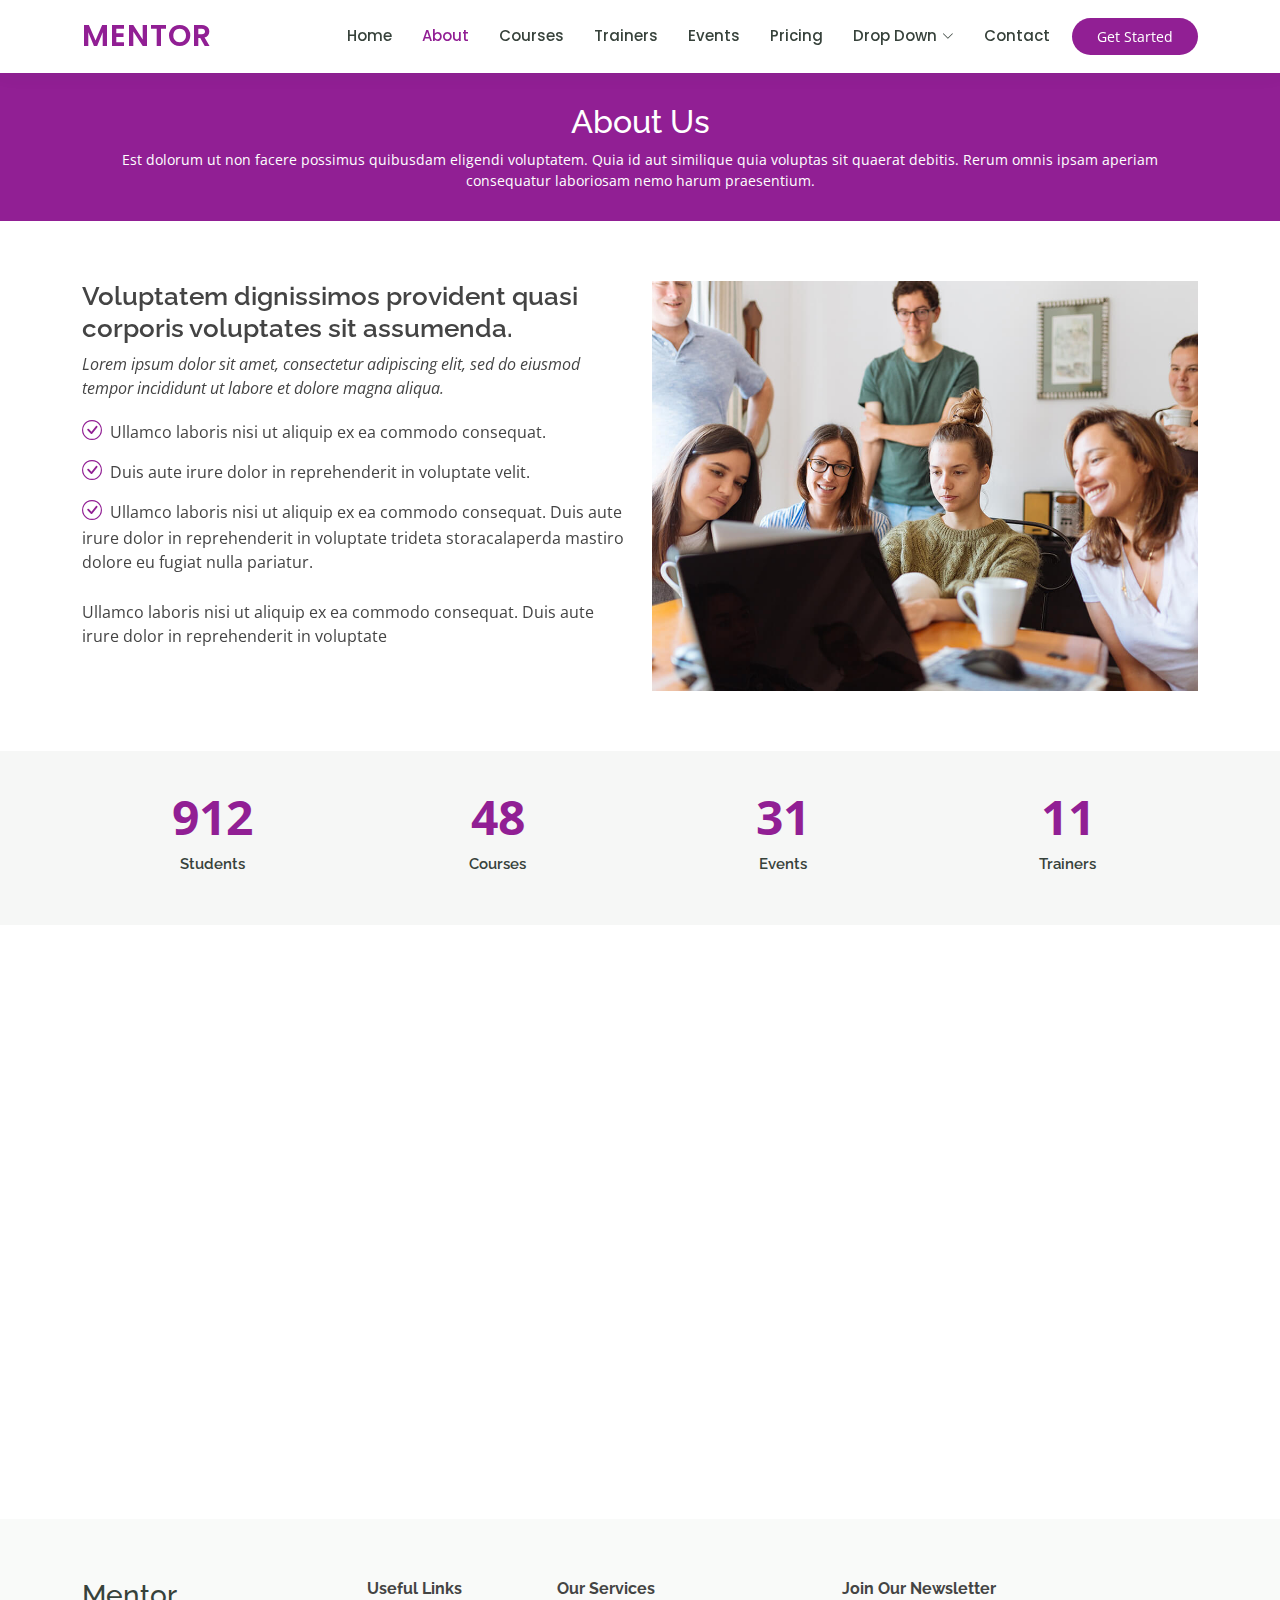
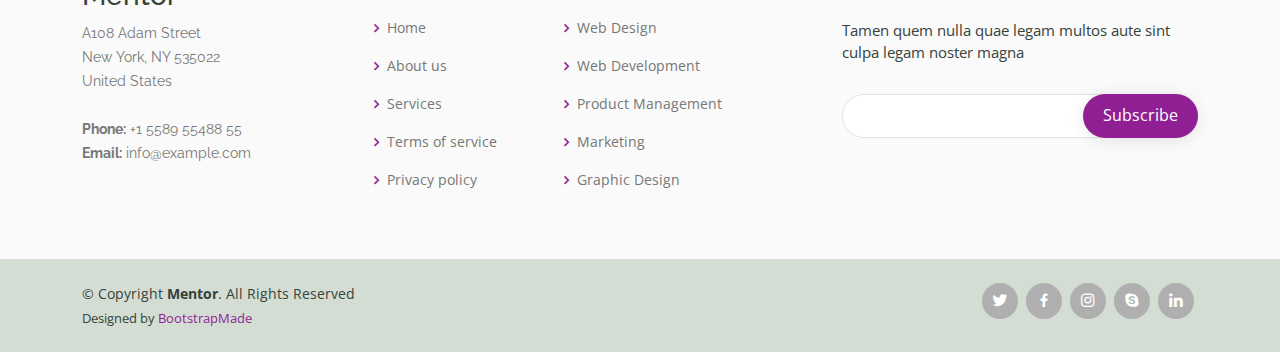
==== about.html @ 0583b0af "Merge pull request #1 from Jay-VD-K/v_1" ====
<!DOCTYPE html>
<html lang="en">

<head>
  <meta charset="utf-8">
  <meta content="width=device-width, initial-scale=1.0" name="viewport">

  <title>About - Mentor Bootstrap Template</title>
  <meta content="" name="description">
  <meta content="" name="keywords">

  <!-- Favicons -->
  <link href="assets/img/favicon.png" rel="icon">
  <link href="assets/img/apple-touch-icon.png" rel="apple-touch-icon">

  <!-- Google Fonts -->
  <link href="https://fonts.googleapis.com/css?family=Open+Sans:300,300i,400,400i,600,600i,700,700i|Raleway:300,300i,400,400i,500,500i,600,600i,700,700i|Poppins:300,300i,400,400i,500,500i,600,600i,700,700i" rel="stylesheet">

  <!-- Vendor CSS Files -->
  <link href="assets/vendor/animate.css/animate.min.css" rel="stylesheet">
  <link href="assets/vendor/aos/aos.css" rel="stylesheet">
  <link href="assets/vendor/bootstrap/css/bootstrap.min.css" rel="stylesheet">
  <link href="assets/vendor/bootstrap-icons/bootstrap-icons.css" rel="stylesheet">
  <link href="assets/vendor/boxicons/css/boxicons.min.css" rel="stylesheet">
  <link href="assets/vendor/remixicon/remixicon.css" rel="stylesheet">
  <link href="assets/vendor/swiper/swiper-bundle.min.css" rel="stylesheet">

  <!-- Template Main CSS File -->
  <link href="assets/css/style.css" rel="stylesheet">

  <!-- =======================================================
  * Template Name: Mentor - v4.7.0
  * Template URL: https://bootstrapmade.com/mentor-free-education-bootstrap-theme/
  * Author: BootstrapMade.com
  * License: https://bootstrapmade.com/license/
  ======================================================== -->
</head>

<body>

  <!-- ======= Header ======= -->
  <header id="header" class="fixed-top">
    <div class="container d-flex align-items-center">

      <h1 class="logo me-auto"><a href="index.html">Mentor</a></h1>
      <!-- Uncomment below if you prefer to use an image logo -->
      <!-- <a href="index.html" class="logo me-auto"><img src="assets/img/logo.png" alt="" class="img-fluid"></a>-->

      <nav id="navbar" class="navbar order-last order-lg-0">
        <ul>
          <li><a href="index.html">Home</a></li>
          <li><a class="active" href="about.html">About</a></li>
          <li><a href="courses.html">Courses</a></li>
          <li><a href="trainers.html">Trainers</a></li>
          <li><a href="events.html">Events</a></li>
          <li><a href="pricing.html">Pricing</a></li>

          <li class="dropdown"><a href="#"><span>Drop Down</span> <i class="bi bi-chevron-down"></i></a>
            <ul>
              <li><a href="#">Drop Down 1</a></li>
              <li class="dropdown"><a href="#"><span>Deep Drop Down</span> <i class="bi bi-chevron-right"></i></a>
                <ul>
                  <li><a href="#">Deep Drop Down 1</a></li>
                  <li><a href="#">Deep Drop Down 2</a></li>
                  <li><a href="#">Deep Drop Down 3</a></li>
                  <li><a href="#">Deep Drop Down 4</a></li>
                  <li><a href="#">Deep Drop Down 5</a></li>
                </ul>
              </li>
              <li><a href="#">Drop Down 2</a></li>
              <li><a href="#">Drop Down 3</a></li>
              <li><a href="#">Drop Down 4</a></li>
            </ul>
          </li>
          <li><a href="contact.html">Contact</a></li>
        </ul>
        <i class="bi bi-list mobile-nav-toggle"></i>
      </nav><!-- .navbar -->

      <a href="courses.html" class="get-started-btn">Get Started</a>

    </div>
  </header><!-- End Header -->

  <main id="main">
    <!-- ======= Breadcrumbs ======= -->
    <div class="breadcrumbs" data-aos="fade-in">
      <div class="container">
        <h2>About Us</h2>
        <p>Est dolorum ut non facere possimus quibusdam eligendi voluptatem. Quia id aut similique quia voluptas sit quaerat debitis. Rerum omnis ipsam aperiam consequatur laboriosam nemo harum praesentium. </p>
      </div>
    </div><!-- End Breadcrumbs -->

    <!-- ======= About Section ======= -->
    <section id="about" class="about">
      <div class="container" data-aos="fade-up">

        <div class="row">
          <div class="col-lg-6 order-1 order-lg-2" data-aos="fade-left" data-aos-delay="100">
            <img src="assets/img/about.jpg" class="img-fluid" alt="">
          </div>
          <div class="col-lg-6 pt-4 pt-lg-0 order-2 order-lg-1 content">
            <h3>Voluptatem dignissimos provident quasi corporis voluptates sit assumenda.</h3>
            <p class="fst-italic">
              Lorem ipsum dolor sit amet, consectetur adipiscing elit, sed do eiusmod tempor incididunt ut labore et dolore
              magna aliqua.
            </p>
            <ul>
              <li><i class="bi bi-check-circle"></i> Ullamco laboris nisi ut aliquip ex ea commodo consequat.</li>
              <li><i class="bi bi-check-circle"></i> Duis aute irure dolor in reprehenderit in voluptate velit.</li>
              <li><i class="bi bi-check-circle"></i> Ullamco laboris nisi ut aliquip ex ea commodo consequat. Duis aute irure dolor in reprehenderit in voluptate trideta storacalaperda mastiro dolore eu fugiat nulla pariatur.</li>
            </ul>
            <p>
              Ullamco laboris nisi ut aliquip ex ea commodo consequat. Duis aute irure dolor in reprehenderit in voluptate
            </p>

          </div>
        </div>

      </div>
    </section><!-- End About Section -->

    <!-- ======= Counts Section ======= -->
    <section id="counts" class="counts section-bg">
      <div class="container">

        <div class="row counters">

          <div class="col-lg-3 col-6 text-center">
            <span data-purecounter-start="0" data-purecounter-end="1232" data-purecounter-duration="1" class="purecounter"></span>
            <p>Students</p>
          </div>

          <div class="col-lg-3 col-6 text-center">
            <span data-purecounter-start="0" data-purecounter-end="64" data-purecounter-duration="1" class="purecounter"></span>
            <p>Courses</p>
          </div>

          <div class="col-lg-3 col-6 text-center">
            <span data-purecounter-start="0" data-purecounter-end="42" data-purecounter-duration="1" class="purecounter"></span>
            <p>Events</p>
          </div>

          <div class="col-lg-3 col-6 text-center">
            <span data-purecounter-start="0" data-purecounter-end="15" data-purecounter-duration="1" class="purecounter"></span>
            <p>Trainers</p>
          </div>

        </div>

      </div>
    </section><!-- End Counts Section -->

    <!-- ======= Testimonials Section ======= -->
    <section id="testimonials" class="testimonials">
      <div class="container" data-aos="fade-up">

        <div class="section-title">
          <h2>Testimonials</h2>
          <p>What are they saying</p>
        </div>

        <div class="testimonials-slider swiper" data-aos="fade-up" data-aos-delay="100">
          <div class="swiper-wrapper">

            <div class="swiper-slide">
              <div class="testimonial-wrap">
                <div class="testimonial-item">
                  <img src="assets/img/testimonials/testimonials-1.jpg" class="testimonial-img" alt="">
                  <h3>Saul Goodman</h3>
                  <h4>Ceo &amp; Founder</h4>
                  <p>
                    <i class="bx bxs-quote-alt-left quote-icon-left"></i>
                    Proin iaculis purus consequat sem cure digni ssim donec porttitora entum suscipit rhoncus. Accusantium quam, ultricies eget id, aliquam eget nibh et. Maecen aliquam, risus at semper.
                    <i class="bx bxs-quote-alt-right quote-icon-right"></i>
                  </p>
                </div>
              </div>
            </div><!-- End testimonial item -->

            <div class="swiper-slide">
              <div class="testimonial-wrap">
                <div class="testimonial-item">
                  <img src="assets/img/testimonials/testimonials-2.jpg" class="testimonial-img" alt="">
                  <h3>Sara Wilsson</h3>
                  <h4>Designer</h4>
                  <p>
                    <i class="bx bxs-quote-alt-left quote-icon-left"></i>
                    Export tempor illum tamen malis malis eram quae irure esse labore quem cillum quid cillum eram malis quorum velit fore eram velit sunt aliqua noster fugiat irure amet legam anim culpa.
                    <i class="bx bxs-quote-alt-right quote-icon-right"></i>
                  </p>
                </div>
              </div>
            </div><!-- End testimonial item -->

            <div class="swiper-slide">
              <div class="testimonial-wrap">
                <div class="testimonial-item">
                  <img src="assets/img/testimonials/testimonials-3.jpg" class="testimonial-img" alt="">
                  <h3>Jena Karlis</h3>
                  <h4>Store Owner</h4>
                  <p>
                    <i class="bx bxs-quote-alt-left quote-icon-left"></i>
                    Enim nisi quem export duis labore cillum quae magna enim sint quorum nulla quem veniam duis minim tempor labore quem eram duis noster aute amet eram fore quis sint minim.
                    <i class="bx bxs-quote-alt-right quote-icon-right"></i>
                  </p>
                </div>
              </div>
            </div><!-- End testimonial item -->

            <div class="swiper-slide">
              <div class="testimonial-wrap">
                <div class="testimonial-item">
                  <img src="assets/img/testimonials/testimonials-4.jpg" class="testimonial-img" alt="">
                  <h3>Matt Brandon</h3>
                  <h4>Freelancer</h4>
                  <p>
                    <i class="bx bxs-quote-alt-left quote-icon-left"></i>
                    Fugiat enim eram quae cillum dolore dolor amet nulla culpa multos export minim fugiat minim velit minim dolor enim duis veniam ipsum anim magna sunt elit fore quem dolore labore illum veniam.
                    <i class="bx bxs-quote-alt-right quote-icon-right"></i>
                  </p>
                </div>
              </div>
            </div><!-- End testimonial item -->

            <div class="swiper-slide">
              <div class="testimonial-wrap">
                <div class="testimonial-item">
                  <img src="assets/img/testimonials/testimonials-5.jpg" class="testimonial-img" alt="">
                  <h3>John Larson</h3>
                  <h4>Entrepreneur</h4>
                  <p>
                    <i class="bx bxs-quote-alt-left quote-icon-left"></i>
                    Quis quorum aliqua sint quem legam fore sunt eram irure aliqua veniam tempor noster veniam enim culpa labore duis sunt culpa nulla illum cillum fugiat legam esse veniam culpa fore nisi cillum quid.
                    <i class="bx bxs-quote-alt-right quote-icon-right"></i>
                  </p>
                </div>
              </div>
            </div><!-- End testimonial item -->

          </div>
          <div class="swiper-pagination"></div>
        </div>

      </div>
    </section><!-- End Testimonials Section -->

  </main><!-- End #main -->

  <!-- ======= Footer ======= -->
  <footer id="footer">

    <div class="footer-top">
      <div class="container">
        <div class="row">

          <div class="col-lg-3 col-md-6 footer-contact">
            <h3>Mentor</h3>
            <p>
              A108 Adam Street <br>
              New York, NY 535022<br>
              United States <br><br>
              <strong>Phone:</strong> +1 5589 55488 55<br>
              <strong>Email:</strong> info@example.com<br>
            </p>
          </div>

          <div class="col-lg-2 col-md-6 footer-links">
            <h4>Useful Links</h4>
            <ul>
              <li><i class="bx bx-chevron-right"></i> <a href="#">Home</a></li>
              <li><i class="bx bx-chevron-right"></i> <a href="#">About us</a></li>
              <li><i class="bx bx-chevron-right"></i> <a href="#">Services</a></li>
              <li><i class="bx bx-chevron-right"></i> <a href="#">Terms of service</a></li>
              <li><i class="bx bx-chevron-right"></i> <a href="#">Privacy policy</a></li>
            </ul>
          </div>

          <div class="col-lg-3 col-md-6 footer-links">
            <h4>Our Services</h4>
            <ul>
              <li><i class="bx bx-chevron-right"></i> <a href="#">Web Design</a></li>
              <li><i class="bx bx-chevron-right"></i> <a href="#">Web Development</a></li>
              <li><i class="bx bx-chevron-right"></i> <a href="#">Product Management</a></li>
              <li><i class="bx bx-chevron-right"></i> <a href="#">Marketing</a></li>
              <li><i class="bx bx-chevron-right"></i> <a href="#">Graphic Design</a></li>
            </ul>
          </div>

          <div class="col-lg-4 col-md-6 footer-newsletter">
            <h4>Join Our Newsletter</h4>
            <p>Tamen quem nulla quae legam multos aute sint culpa legam noster magna</p>
            <form action="" method="post">
              <input type="email" name="email"><input type="submit" value="Subscribe">
            </form>
          </div>

        </div>
      </div>
    </div>

    <div class="container d-md-flex py-4">

      <div class="me-md-auto text-center text-md-start">
        <div class="copyright">
          &copy; Copyright <strong><span>Mentor</span></strong>. All Rights Reserved
        </div>
        <div class="credits">
          <!-- All the links in the footer should remain intact. -->
          <!-- You can delete the links only if you purchased the pro version. -->
          <!-- Licensing information: https://bootstrapmade.com/license/ -->
          <!-- Purchase the pro version with working PHP/AJAX contact form: https://bootstrapmade.com/mentor-free-education-bootstrap-theme/ -->
          Designed by <a href="https://bootstrapmade.com/">BootstrapMade</a>
        </div>
      </div>
      <div class="social-links text-center text-md-right pt-3 pt-md-0">
        <a href="#" class="twitter"><i class="bx bxl-twitter"></i></a>
        <a href="#" class="facebook"><i class="bx bxl-facebook"></i></a>
        <a href="#" class="instagram"><i class="bx bxl-instagram"></i></a>
        <a href="#" class="google-plus"><i class="bx bxl-skype"></i></a>
        <a href="#" class="linkedin"><i class="bx bxl-linkedin"></i></a>
      </div>
    </div>
  </footer><!-- End Footer -->

  <div id="preloader"></div>
  <a href="#" class="back-to-top d-flex align-items-center justify-content-center"><i class="bi bi-arrow-up-short"></i></a>

  <!-- Vendor JS Files -->
  <script src="assets/vendor/purecounter/purecounter.js"></script>
  <script src="assets/vendor/aos/aos.js"></script>
  <script src="assets/vendor/bootstrap/js/bootstrap.bundle.min.js"></script>
  <script src="assets/vendor/swiper/swiper-bundle.min.js"></script>
  <script src="assets/vendor/php-email-form/validate.js"></script>

  <!-- Template Main JS File -->
  <script src="assets/js/main.js"></script>

</body>

</html>
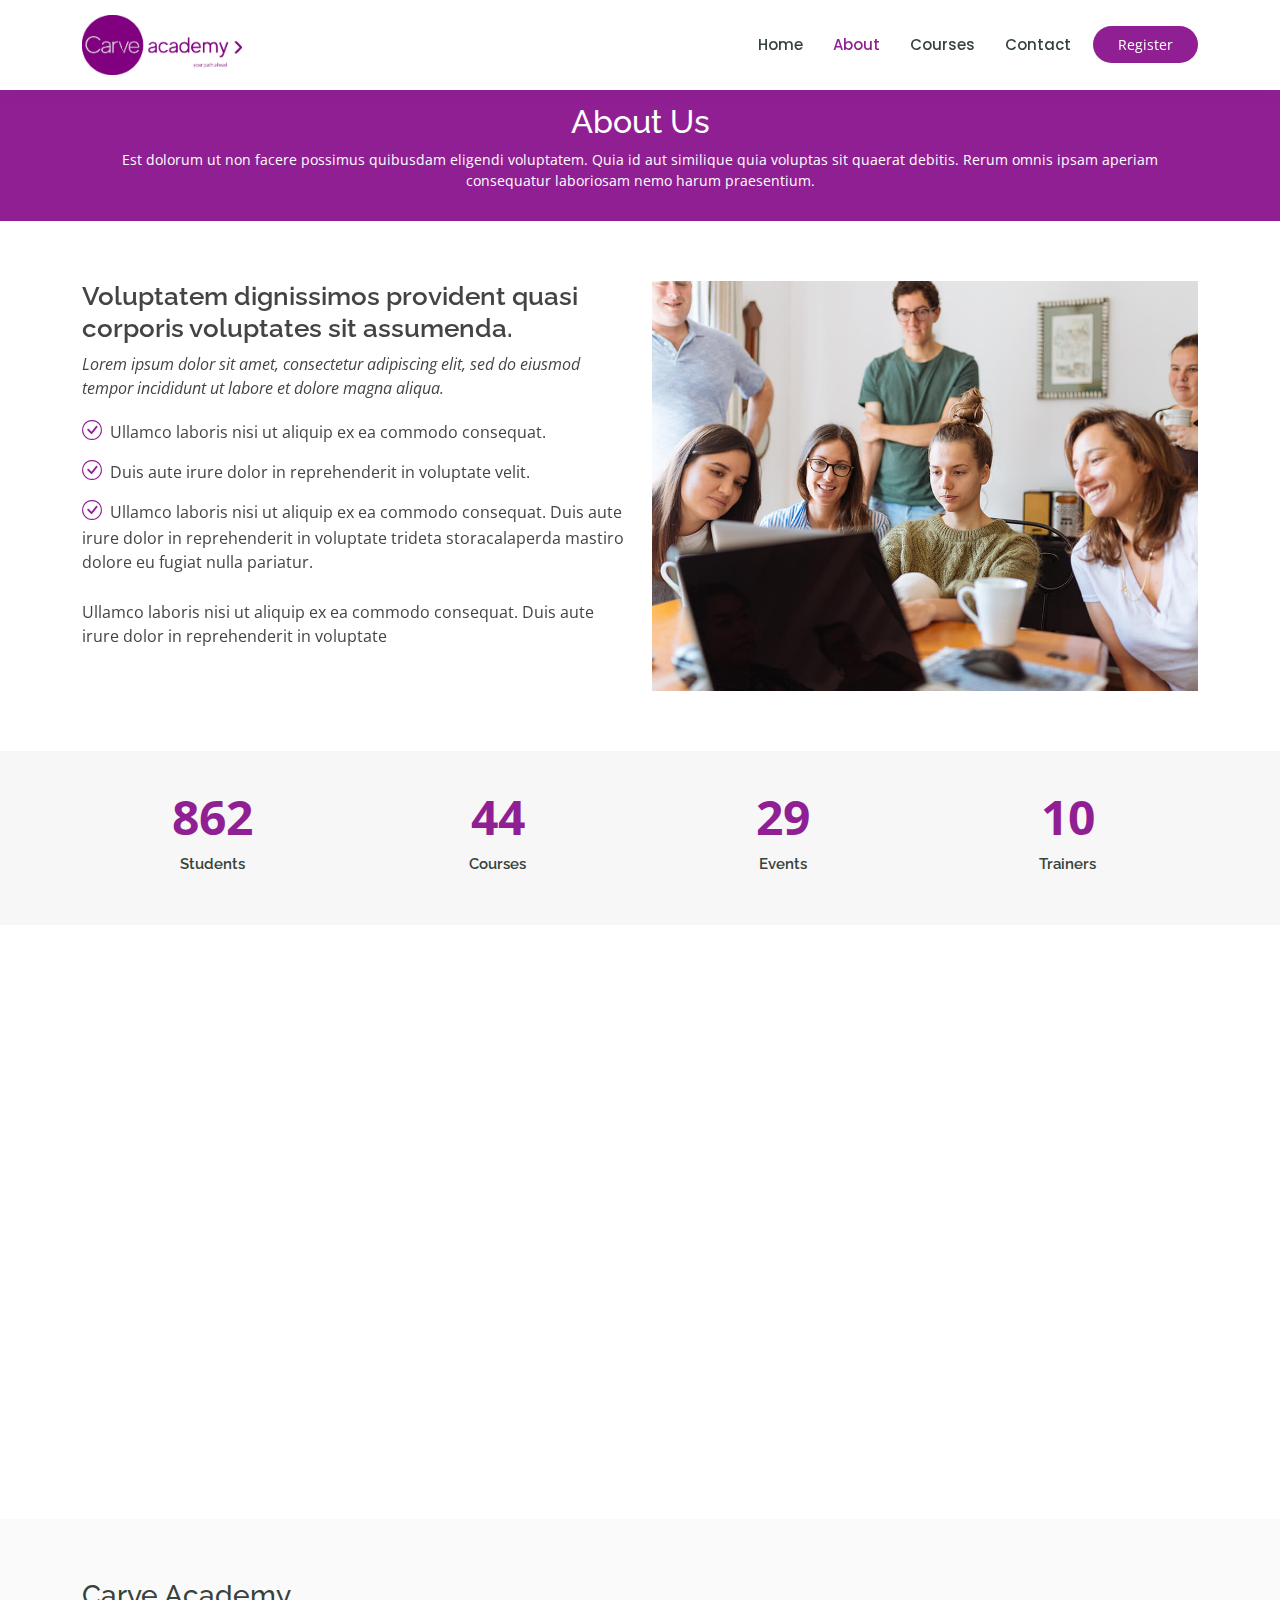
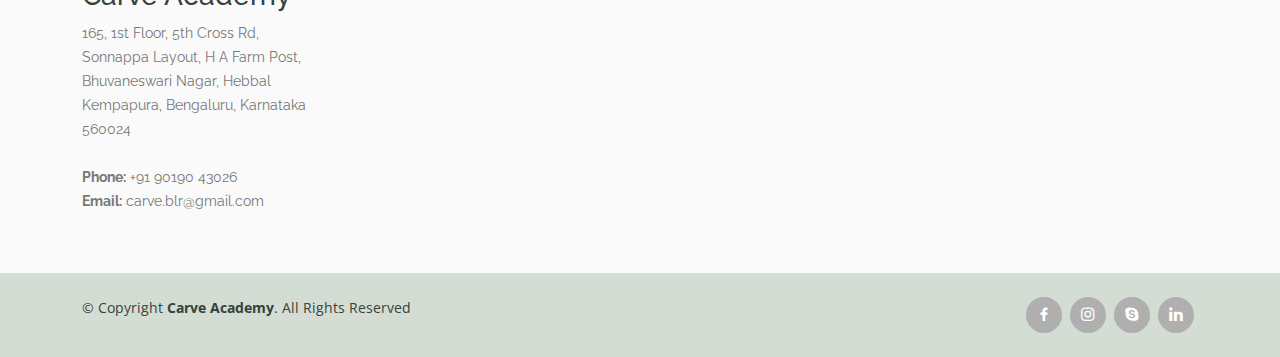
==== commit e1177519: "Merge pull request #4 from Jay-VD-K/v_1" ====
--- a/about.html
+++ b/about.html
@@ -42,20 +42,20 @@
   <header id="header" class="fixed-top">
     <div class="container d-flex align-items-center">
 
-      <h1 class="logo me-auto"><a href="index.html">Mentor</a></h1>
+      <!-- <h1 class="logo me-auto"><a href="index.html">CARVE Academy</a></h1> -->
       <!-- Uncomment below if you prefer to use an image logo -->
-      <!-- <a href="index.html" class="logo me-auto"><img src="assets/img/logo.png" alt="" class="img-fluid"></a>-->
+      <a href="index.html" class="logo me-auto"><img src="assets/img/Ensemble.jpg" alt="" class="img-fluid"></a>
 
       <nav id="navbar" class="navbar order-last order-lg-0">
         <ul>
           <li><a href="index.html">Home</a></li>
           <li><a class="active" href="about.html">About</a></li>
-          <li><a href="courses.html">Courses</a></li>
-          <li><a href="trainers.html">Trainers</a></li>
-          <li><a href="events.html">Events</a></li>
-          <li><a href="pricing.html">Pricing</a></li>
-
-          <li class="dropdown"><a href="#"><span>Drop Down</span> <i class="bi bi-chevron-down"></i></a>
+          <!-- <li><a href="courses.html">Courses</a></li> -->
+          <!-- <li><a href="trainers.html">Trainers</a></li> -->
+          <li><a href="events.html">Courses</a></li>
+          <!-- <li><a href="pricing.html">Pricing</a></li> -->
+
+          <!-- <li class="dropdown"><a href="#"><span>Drop Down</span> <i class="bi bi-chevron-down"></i></a>
             <ul>
               <li><a href="#">Drop Down 1</a></li>
               <li class="dropdown"><a href="#"><span>Deep Drop Down</span> <i class="bi bi-chevron-right"></i></a>
@@ -71,13 +71,13 @@
               <li><a href="#">Drop Down 3</a></li>
               <li><a href="#">Drop Down 4</a></li>
             </ul>
-          </li>
-          <li><a href="contact.html">Contact</a></li>
+          </li> -->
+          <li><a href="#">Contact</a></li>
         </ul>
         <i class="bi bi-list mobile-nav-toggle"></i>
       </nav><!-- .navbar -->
 
-      <a href="courses.html" class="get-started-btn">Get Started</a>
+      <a href="#" class="get-started-btn">Register</a>
 
     </div>
   </header><!-- End Header -->
@@ -247,25 +247,27 @@
 
   </main><!-- End #main -->
 
-  <!-- ======= Footer ======= -->
-  <footer id="footer">
+   <!-- ======= Footer ======= -->
+   <footer id="footer">
 
     <div class="footer-top">
       <div class="container">
         <div class="row">
 
-          <div class="col-lg-3 col-md-6 footer-contact">
-            <h3>Mentor</h3>
+          <div class="col-lg-10 col-md-6 footer-contact">
+            <h3>Carve Academy</h3>
             <p>
-              A108 Adam Street <br>
-              New York, NY 535022<br>
-              United States <br><br>
-              <strong>Phone:</strong> +1 5589 55488 55<br>
-              <strong>Email:</strong> info@example.com<br>
+              165, 1st Floor, 5th Cross Rd,<br>
+              Sonnappa Layout, H A Farm Post,<br>
+              Bhuvaneswari Nagar, Hebbal<br>
+              Kempapura, Bengaluru, Karnataka<br>
+              560024 <br><br>
+              <strong>Phone:</strong> +91 90190 43026<br>
+              <strong>Email:</strong> carve.blr@gmail.com<br>
             </p>
           </div>
 
-          <div class="col-lg-2 col-md-6 footer-links">
+          <!-- <div class="col-lg-2 col-md-6 footer-links align-items-right">
             <h4>Useful Links</h4>
             <ul>
               <li><i class="bx bx-chevron-right"></i> <a href="#">Home</a></li>
@@ -274,9 +276,9 @@
               <li><i class="bx bx-chevron-right"></i> <a href="#">Terms of service</a></li>
               <li><i class="bx bx-chevron-right"></i> <a href="#">Privacy policy</a></li>
             </ul>
-          </div>
-
-          <div class="col-lg-3 col-md-6 footer-links">
+          </div> -->
+
+          <!-- <div class="col-lg-3 col-md-6 footer-links">
             <h4>Our Services</h4>
             <ul>
               <li><i class="bx bx-chevron-right"></i> <a href="#">Web Design</a></li>
@@ -285,15 +287,15 @@
               <li><i class="bx bx-chevron-right"></i> <a href="#">Marketing</a></li>
               <li><i class="bx bx-chevron-right"></i> <a href="#">Graphic Design</a></li>
             </ul>
-          </div>
-
-          <div class="col-lg-4 col-md-6 footer-newsletter">
+          </div> -->
+
+          <!-- <div class="col-lg-4 col-md-6 footer-newsletter">
             <h4>Join Our Newsletter</h4>
             <p>Tamen quem nulla quae legam multos aute sint culpa legam noster magna</p>
             <form action="" method="post">
               <input type="email" name="email"><input type="submit" value="Subscribe">
             </form>
-          </div>
+          </div> -->
 
         </div>
       </div>
@@ -303,22 +305,22 @@
 
       <div class="me-md-auto text-center text-md-start">
         <div class="copyright">
-          &copy; Copyright <strong><span>Mentor</span></strong>. All Rights Reserved
-        </div>
-        <div class="credits">
+          &copy; Copyright <strong><span>Carve Academy</span></strong>. All Rights Reserved
+        </div>
+        <!-- <div class="credits"> -->
           <!-- All the links in the footer should remain intact. -->
           <!-- You can delete the links only if you purchased the pro version. -->
           <!-- Licensing information: https://bootstrapmade.com/license/ -->
           <!-- Purchase the pro version with working PHP/AJAX contact form: https://bootstrapmade.com/mentor-free-education-bootstrap-theme/ -->
-          Designed by <a href="https://bootstrapmade.com/">BootstrapMade</a>
-        </div>
+          <!-- Designed & Developed by <a href="#">Jayavidhi Kumar</a>
+        </div> -->
       </div>
       <div class="social-links text-center text-md-right pt-3 pt-md-0">
-        <a href="#" class="twitter"><i class="bx bxl-twitter"></i></a>
-        <a href="#" class="facebook"><i class="bx bxl-facebook"></i></a>
-        <a href="#" class="instagram"><i class="bx bxl-instagram"></i></a>
+        <!-- <a href="#" class="twitter"><i class="bx bxl-twitter"></i></a> -->
+        <a href="https://www.instagram.com/carveacademy/?hl=en" class="facebook"><i class="bx bxl-facebook"></i></a>
+        <a href="https://www.instagram.com/carveacademy/?hl=en" class="instagram"><i class="bx bxl-instagram"></i></a>
         <a href="#" class="google-plus"><i class="bx bxl-skype"></i></a>
-        <a href="#" class="linkedin"><i class="bx bxl-linkedin"></i></a>
+        <a href="https://www.linkedin.com/in/carve-academy-82323022a/" class="linkedin"><i class="bx bxl-linkedin"></i></a>
       </div>
     </div>
   </footer><!-- End Footer -->
--- a/assets/css/style.css
+++ b/assets/css/style.css
@@ -135,7 +135,7 @@
   color: rgb(145, 31, 148);
 }
 #header .logo img {
-  max-height: 40px;
+  max-height: 60px;
 }
 
 /**
@@ -354,7 +354,7 @@
 #hero {
   width: 100%;
   height: 80vh;
-  background: url("../img/Banner_Home.jpg") top center;
+  background: url("../img/Banner_2.jpg") top center;
   background-size: cover;
   position: relative;
 }
@@ -574,6 +574,7 @@
   color: #fff;
   border-radius: 50px;
   transition: all ease-in-out 0.4s;
+  margin-top: 30px;
 }
 .why-us .content .more-btn i {
   font-size: 14px;
@@ -744,6 +745,13 @@
 .trainers .member .social i {
   font-size: 18px;
   margin: 0 2px;
+}
+
+.trainers_link:hover {
+  opacity: 0.9;
+  top: 100%;
+  visibility: visible;
+  transform: scale(1.1);
 }
 
 /*--------------------------------------------------------------
